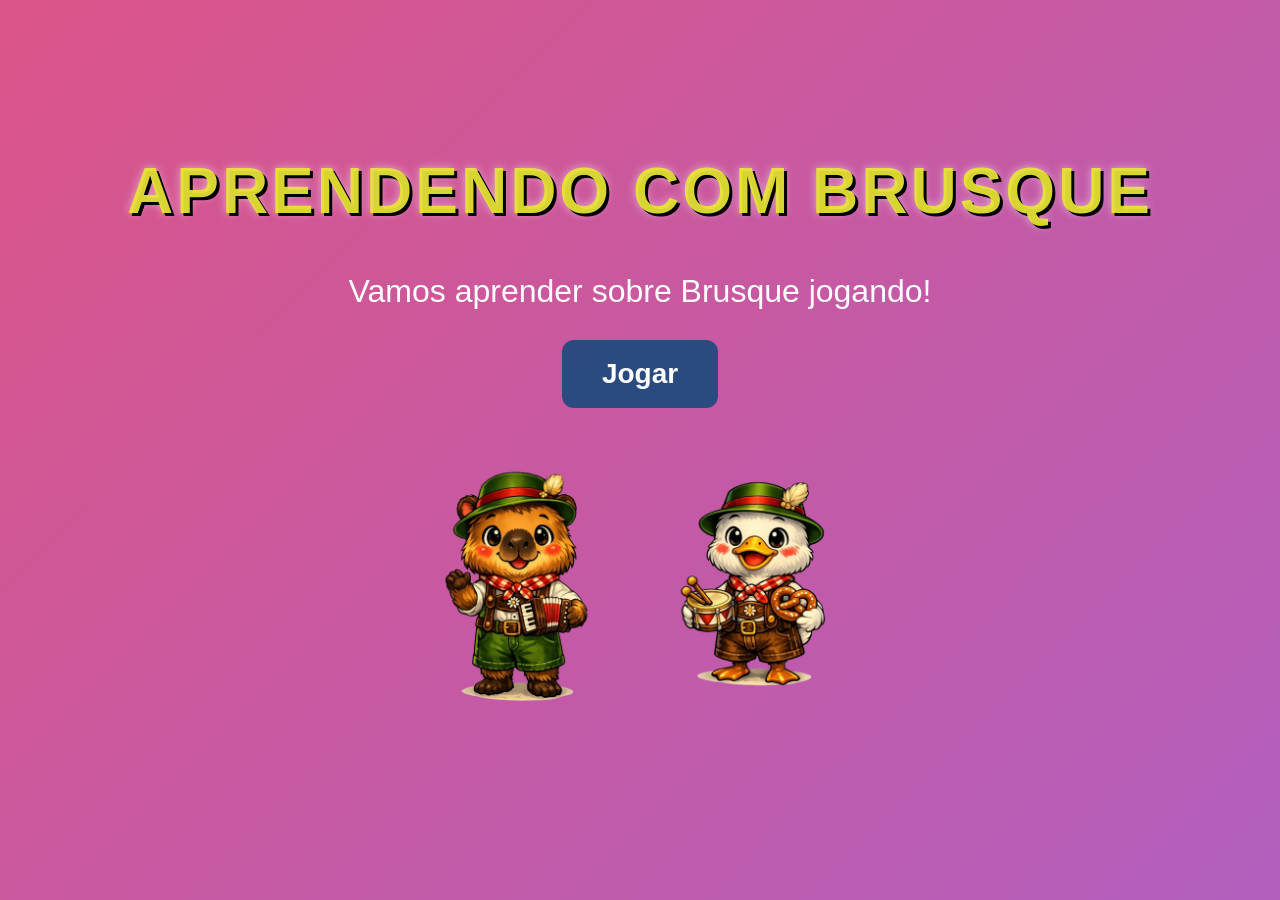
==== index.html @ c73be556 "Add files via upload Versão 1.0 finalizado, ainda tem coisas para mexer mais para frente" ====
<!DOCTYPE html>
<html lang="pt-BR">

<head>
    <meta charset="UTF-8">
    <meta name="viewport" content="width=device-width, initial-scale=1.0, maximum-scale=1.0, user-scalable=no">
    <link rel="stylesheet" href="/assets/css/style.css">
    <title>Jogo Curricularização</title>
</head>

<body>

    <!-- ==================== Vidas ==================== -->
    <section class="vidas">
        <img src="/assets/Img/vida/Vida.png" class="vida" alt="vida">
        <img src="/assets/Img/vida/Vida.png" class="vida" alt="vida">
        <img src="/assets/Img/vida/Vida.png" class="vida" alt="vida">
    </section>

    <!-- ==================== INÍCIO ==================== -->
    <section class="tela" id="Inicio">
        <div class="menu">
            <h1>Aprendendo com Brusque</h1>
            <p>Vamos aprender sobre Brusque jogando!</p>
            <button class="botão" onclick="iniciarJogo()">Jogar</button>
        </div>
        <div class="mascotes">
            <img src="/assets/Img/mascote/Msct-1.png" class="mascote animar" alt="mascote 1">
            <img src="/assets/Img/mascote/Msct-2.png" class="mascote animar" alt="mascote 2">
        </div>
    </section>

    <!-- ==================== PERGUNTA 1 - País ==================== -->
    <section class="tela" id="pergunta1">
        <h2>Em qual país fica Santa Catarina?</h2>
        <div class="opções">
            <button class="opcao" data-correta="false">
                <img src="/assets/Img/bandeiras paises/Bandeira-4.jpeg" class="bandeira" alt="Itália">
                <h3>ITÁLIA</h3>
            </button>
            <button class="opcao" data-correta="false">
                <img src="/assets/Img/bandeiras paises/Bandeira-3.jpeg" class="bandeira" alt="África do Sul">
                <h3>África do Sul</h3>
            </button>
            <button class="opcao" data-correta="false">
                <img src="/assets/Img/bandeiras paises/Bandeira-2.jpeg" class="bandeira" alt="China">
                <h3>CHINA</h3>
            </button>
            <button class="opcao" data-correta="true">
                <img src="/assets/Img/bandeiras paises/Bandeira-1.png" class="bandeira" alt="Brasil">
                <h3>BRASIL</h3>
            </button>
        </div>
    </section>

    <!-- ==================== PERGUNTA 2 - Festa ==================== -->
    <section class="tela" id="pergunta2">
        <h2>Qual destas é a festa típica de Brusque?</h2>
        <div class="opções">
            <button class="opcao" data-correta="false">
                <img src="/assets/Img/festa/Festa-1.jpeg" class="festa" alt="Festa 1">
            </button>
            <button class="opcao" data-correta="true">
                <img src="/assets/Img/festa/Festa-2.jpeg" class="festa" alt="Festa 2">
            </button>
            <button class="opcao" data-correta="false">
                <img src="/assets/Img/festa/Festa-3.jpeg" class="festa" alt="Festa 3">
            </button>
        </div>
    </section>

    <!-- ==================== PERGUNTA 3 - Parque ==================== -->
    <section class="tela" id="pergunta3">
        <h2>Qual destes parques é o Parque das Esculturas localizado em Brusque?</h2>
        <div class="opções">
            <button class="opcao" data-correta="false">
                <img src="/assets/Img/parques/Parque-4.jpeg" class="parque" alt="Parque 4">
            </button>
            <button class="opcao" data-correta="false">
                <img src="/assets/Img/parques/Parque-2.jpeg" class="parque" alt="Parque 2">
            </button>
            <button class="opcao" data-correta="true">
                <img src="/assets/Img/parques/Parque-1.jpg" class="parque" alt="Parque correto">
            </button>
            <button class="opcao" data-correta="false">
                <img src="/assets/Img/parques/Parque-3.jpeg" class="parque" alt="Parque 3">
            </button>
        </div>
    </section>

    <!-- ==================== PERGUNTA 4 — ARRASTAR DATA ==================== -->
    <section class="tela" id="pergunta4">
        <h2>Arraste a imagem de Brusque para a data que foi fundada</h2>
        <div class="area-jogo">

            <div class="drag-item" id="drag-p4">
                <img src="/assets/Img/brasao/brusque.png" alt="Brusque">
            </div>

            <div class="datas">

                <div class="caixa-data" data-correto="false">
                    <img src="/assets/Img/anos/2025.png" class="img-caixa" alt="2025">
                    <span>2025</span>
                </div>

                <div class="caixa-data" data-correto="true">
                    <img src="/assets/Img/anos/1860.png" class="img-caixa" alt="1860">
                    <span>1860</span>
                </div>

                <div class="caixa-data" data-correto="false">
                    <img src="/assets/Img/anos/1980.png" class="img-caixa" alt="1980">
                    <span>1980</span>
                </div>

            </div>
        </div>
    </section>

    <!-- ==================== PERGUNTA 5 - Brusquense ==================== -->
    <section class="tela" id="pergunta5">
        <h2>Quem nasce em Brusque é Brusquense?</h2>
        <div class="opções">
            <button class="opcao" data-correta="true">
                VERDADEIRO
            </button>
            <button class="opcao" data-correta="false">
                FALSO
            </button>
        </div>
    </section>

    <!-- ==================== PERGUNTA 6 - Comprar ==================== -->
    <section class="tela" id="pergunta6">
        <h2>Brusque é o melhor lugar para comprar:</h2>
        <div class="opções">
            <button class="opcao" data-correta="true">
                ROUPA
            </button>
            <button class="opcao" data-correta="false">
                BRINQUEDO
            </button>
            <button class="opcao" data-correta="false">
                ELETRÔNICO
            </button>
        </div>
    </section>

    <!-- ==================== PERGUNTA 7 — ARRASTAR REGIÃO ==================== -->
    <section class="tela" id="pergunta7">
        <h2>Conecte Brusque a sua região</h2>
        <div class="area-jogo">

            <div class="drag-item" id="drag-p7">
                <img src="/assets/Img/brasao/brusque.png" alt="Brusque">
            </div>

            <div class="regiao">

                <div class="caixa-data" data-correto="false">
                    <img src="/assets/Img/estados/sao-paulo.png" class="img-caixa" alt="SP">
                    <span>São Paulo</span>
                </div>

                <div class="caixa-data" data-correto="true">
                    <img src="/assets/Img/estados/santa-catarina.png" class="img-caixa" alt="SC">
                    <span>Santa Catarina</span>
                </div>

                <div class="caixa-data" data-correto="false">
                    <img src="/assets/Img/estados/parana.png" class="img-caixa" alt="PR">
                    <span>Paraná</span>
                </div>

                <div class="caixa-data" data-correto="false">
                    <img src="/assets/Img/estados/acre.png" class="img-caixa" alt="AC">
                    <span>Acre</span>
                </div>

            </div>
        </div>
    </section>

    <!-- ==================== PERGUNTA 8 — ARRASTAR ANIVERSÁRIO ==================== -->
    <section class="tela" id="pergunta8">
        <h2>Arraste Brusque para o dia em que está de aniversário:</h2>
        <div class="area-jogo">

            <div class="drag-item" id="drag-p8">
                <img src="/assets/Img/brasao/brusque.png" alt="Brusque">
            </div>

            <div class="data-aniversario">

                <div class="caixa-data" data-correto="false">
                    <img src="/assets/Img/datas/15.png" alt="Quinze de Março" class="img-caixa">
                    <span>15 de Março</span>
                </div>

                <div class="caixa-data" data-correto="false">
                    <img src="/assets/Img/datas/22.png" alt="Vinte e Dois de Novembro" class="img-caixa">
                    <span>22 de Novembro</span>
                </div>

                <div class="caixa-data" data-correto="true">
                    <img src="/assets/Img/datas/04.png" alt="Quatro de Agosto" class="img-caixa">
                    <span>04 de Agosto</span>
                </div>

            </div>
        </div>
    </section>

    <!-- ==================== PERGUNTA 9 — ARRASTAR COMIDA ==================== -->
    <section class="tela" id="pergunta9">
        <h2>Conecte Brusque às suas comidas típicas:</h2>
        <div class="area-jogo">

            <div class="drag-item" id="drag-p9">
                <img src="/assets/Img/brasao/brusque.png" alt="Brusque">
            </div>

            <div class="datas">

                <div class="caixa-data" data-correto="true">
                    <img src="/assets/Img/comidas/marreco.png" alt="Marreco Recheado" class="img-caixa">
                    <span>Marreco Recheado</span>
                </div>

                <div class="caixa-data" data-correto="false">
                    <img src="/assets/Img/comidas/pao de queijo.png" alt="Pão de Queijo" class="img-caixa">
                    <span>Pão de Queijo</span>
                </div>

                <div class="caixa-data" data-correto="false">
                    <img src="/assets/Img/comidas/moqueca.png" alt="Moqueca" class="img-caixa">
                    <span>Moqueca</span>
                </div>

            </div>
        </div>
    </section>

    <!-- ==================== PERGUNTA 10 - Comida Tipica  ==================== -->
    <section class="tela" id="pergunta10">
        <h2>O Marreco é uma comida típica de Brusque?</h2>
        <div class="opções">
            <button class="opcao" data-correta="true">
                VERDADEIRO
            </button>
            <button class="opcao" data-correta="false">
                FALSO
            </button>
        </div>
    </section>

    <!-- ==================== PERGUNTA 11 - Fundação ==================== -->
    <section class="tela" id="pergunta11">
        <h2>Qual povo fundou a cidade de Brusque?</h2>
        <div class="opções">
            <button class="opcao" data-correta="false">
                <img src="/assets/Img/cultura/gaucho.png" class="cultura" alt="Gaúchos">
                <h3>Gaúchos</h3>
            </button>
            <button class="opcao" data-correta="false">
                <img src="/assets/Img/cultura/mineiro.png" class="cultura" alt="Mineiros">
                <h3>Mineiros</h3>
            </button>
            <button class="opcao" data-correta="false">
                <img src="/assets/Img/cultura/ingles.png" class="cultura" alt="Ingleses">
                <h3>Ingleses</h3>
            </button>
            <button class="opcao" data-correta="true">
                <img src="/assets/Img/cultura/alemao.png" class="cultura" alt="Alemães">
                <h3>Alemães</h3>
            </button>
        </div>
    </section>

    <!-- ==================== PERGUNTA 12 - Idade de Brusque ==================== -->
    <section class="tela" id="pergunta12">
        <h2>Brusque tem 161 anos de idade?</h2>
        <div class="opções">
            <button class="opcao" data-correta="false">
                VERDADEIRO
            </button>
            <button class="opcao" data-correta="true">
                FALSO
            </button>
        </div>
    </section>

    <!-- ==================== PERGUNTA 13 - Animal Comum em Bruque==================== -->
    <section class="tela" id="pergunta13">
        <h2>Qual deste animais é comum avistar em Brusque?</h2>
        <div class="opções">
            <button class="opcao" data-correta="false">
                <img src="/assets/Img/animais/animal-1.png" class="animais" alt="Leão">
                <h3>Leão</h3>
            </button>
            <button class="opcao" data-correta="false">
                <img src="/assets/Img/animais/animal-4.png" class="animais" alt="Elefante">
                <h3>Elefante</h3>
            </button>
            <button class="opcao" data-correta="true">
                <img src="/assets/Img/animais/animal-2.png" class="animais" alt="Capivara">
                <h3>Capivara</h3>
            </button>
            <button class="opcao" data-correta="false">
                <img src="/assets/Img/animais/animal-3.png" class="animais" alt="Onça">
                <h3>Onça</h3>
            </button>
        </div>
    </section>

    <!-- ==================== PERGUNTA 14 - Escultura da FIP ==================== -->
    <section class="tela" id="pergunta14">
        <h2>A FIP tem a escultura de um Marreco?</h2>
        <div class="opções">
            <button class="opcao" data-correta="true">
                VERDADEIRO
            </button>
            <button class="opcao" data-correta="false">
                FALSO
            </button>
        </div>
    </section>

    <!-- ==================== PERGUNTA 15 - Maior Loja de Brusque ==================== -->
    <section class="tela" id="pergunta15">
        <h2>A Havan é a maior loja de Brusque?</h2>
        <div class="opções">
            <button class="opcao" data-correta="true">
                VERDADEIRO
            </button>
            <button class="opcao" data-correta="false">
                FALSO
            </button>
        </div>
    </section>

    <!-- ==================== PARABÉNS ==================== -->
    <section class="tela" id="acertou">
        <h1>PARABÉNS!</h1>
        <p>Você terminou o jogo!</p>
        <button onclick="irParaDados()" class="botão">Continuar</button>

        <p>Jogo feito por:</p>
        <p>Otavio Henrique da Silva</p>
        <p>Priscila Trein da Luz</p>
        <p>Valeria Sofia Orence Chacon</p>
        <p>Eduardo Bernardo da Silva</p>
        <p>Lucas Gabriel Maurici</p>
    </section>

    <!-- ==================== ERROU ==================== -->
    <section class="tela" id="errou">
        <h1>OPS!</h1>
        <p>Você usou todas as tentativas.<br> Mas não se preocupe tente novamente!</p>
        <button onclick="irParaInicio()" class="botão">Continuar</button>
    </section>

    <!-- ==================== DADOS ==================== -->
    <section class="tela" id="dados">
        <h2>Insira aqui os dados do estudante</h2>
        <label for="nomeAluno">Nome do aluno:</label>
        <input type="text" id="nomeAluno" placeholder="Nome do aluno" autocomplete="off">
        <label for="idadeAluno">Idade do aluno:</label>
        <input type="text" id="idadeAluno" placeholder="Idade do aluno" autocomplete="off" inputmode="numeric">
        <label for="escolaAluno">Nome da Escola:</label>
        <input type="text" id="escolaAluno" placeholder="Escola do aluno" autocomplete="off">
        <div class="botões-dados">
            <button class="botão" onclick="finalizarDados()">Enviar</button>
            <button class="botão" onclick="finalizarDados()">Pular</button>
        </div>
    </section>

    <section class="tela" id="fb">
        <div id="feedback" class="feedback">
            
        </div>
    </section>

    <script type="module" src="/assets/js/main.js"></script>
</body>

</html>
---- assets/css/style.css ----
/* ===================================================
   RESET & BASE
=================================================== */

*,
*::before,
*::after {
    box-sizing: border-box;
    -webkit-tap-highlight-color: transparent;
}

html {
    /* Escala fluida: base 14px em telas pequenas → 16px em grandes */
    font-size: clamp(14px, 1.5vw, 16px);
}

body {
    margin: 0;
    font-family: Arial, Helvetica, sans-serif;
    overflow: hidden;
    background: linear-gradient(#4fc3f7, #66bb6a);
    /* Garante que o body ocupe sempre a tela toda */
    width: 100vw;
    height: 100vh;
    height: 100dvh;
    /* suporte a viewport dinâmica em mobile moderno */
}

/* ===================================================
   TELAS
=================================================== */

.tela {

    width: 100vw;

    min-height: 100vh;

    min-height: 100dvh;

    flex-direction: column;

    justify-content: center;

    align-items: center;

    text-align: center;

    position: relative;

    padding: clamp(12px, 4vw, 40px);

    overflow-y: auto;

    overflow-x: hidden;

    -webkit-overflow-scrolling: touch;
}

/* ===================================================
   TELA INICIAL
=================================================== */

#Inicio {
    display: flex;
    background: linear-gradient(-45deg, #0f8a0b, #e47e1f, #a462cf, #db5488);
    background-size: 400% 400%;
    -webkit-animation: fundo 8s ease infinite;
    animation: fundo 8s ease infinite;
}

@-webkit-keyframes fundo {
    0% {
        background-position: 0% 50%;
    }

    50% {
        background-position: 100% 50%;
    }

    100% {
        background-position: 0% 50%;
    }
}

@keyframes fundo {
    0% {
        background-position: 0% 50%;
    }

    50% {
        background-position: 100% 50%;
    }

    100% {
        background-position: 0% 50%;
    }
}

/* ===================================================
   MENU
=================================================== */

.menu {
    display: -webkit-box;
    display: -ms-flexbox;
    display: flex;
    -webkit-box-orient: vertical;
    -webkit-box-direction: normal;
    -ms-flex-direction: column;
    flex-direction: column;
    -webkit-box-align: center;
    -ms-flex-align: center;
    align-items: center;
    gap: clamp(8px, 2vw, 14px);
}

/* ===================================================
   TIPOGRAFIA — fluida com clamp()
=================================================== */

h1 {
    color: #e7e436ee;
    /* 28px em telas mínimas → 65px em desktops grandes */
    font-size: clamp(1.6rem, 5vw + 1rem, 4rem);
    text-transform: uppercase;
    letter-spacing: clamp(1px, 0.3vw, 3px);
    text-shadow:
        3px 3px 0px #000,
        0 0 10px rgba(255, 255, 255, 0.5);
    margin: 0 0 clamp(6px, 1.5vw, 16px);
    -webkit-animation: titulo 2s infinite alternate;
    animation: titulo 2s infinite alternate;
    line-height: 1.1;
}

@-webkit-keyframes titulo {
    from {
        -webkit-transform: translateY(0px);
        transform: translateY(0px);
    }

    to {
        -webkit-transform: translateY(-6px);
        transform: translateY(-6px);
    }
}

@keyframes titulo {
    from {
        transform: translateY(0px);
    }

    to {
        transform: translateY(-6px);
    }
}

h2 {
    color: #f8f8f8fb;
    font-size: clamp(1.1rem, 3.5vw + 0.5rem, 3rem);
    text-transform: uppercase;
    letter-spacing: clamp(1px, 0.3vw, 3px);
    text-shadow:
        3px 3px 2px #000,
        0 0 10px rgba(209, 190, 190, 0.5);
    -webkit-animation: titulo 2s infinite alternate;
    animation: titulo 2s infinite alternate;
    margin: 0 0 clamp(10px, 2vw, 24px);
    line-height: 1.2;
    max-width: 90vw;
}

p {
    font-size: clamp(1rem, 2.5vw, 2.1rem);
    color: white;
    margin: clamp(6px, 1.5vw, 16px) 0;
}

/* ===================================================
   BOTÃO PRINCIPAL
=================================================== */

.botão {
    display: inline-block;
    text-decoration: none;
    background-color: #1e4a7eea;
    color: white;
    padding: clamp(10px, 2vw, 18px) clamp(20px, 4vw, 40px);
    border-radius: 12px;
    font-size: clamp(0.9rem, 2.5vw, 1.75rem);
    font-weight: bold;
    -webkit-transition: background-color 0.3s, -webkit-transform 0.3s;
    transition: background-color 0.3s, transform 0.3s;
    border: none;
    cursor: pointer;
    -webkit-user-select: none;
    -moz-user-select: none;
    -ms-user-select: none;
    user-select: none;
    /* Evita clique duplo acidental em mobile */
    -ms-touch-action: manipulation;
    touch-action: manipulation;
}

.botão:hover,
.botão:focus {
    background-color: #73098d;
    -webkit-transform: scale(1.1);
    transform: scale(1.1);
    outline: none;
}

/* ===================================================
   OPÇÕES (múltipla escolha)
=================================================== */

/* ===================================================
   OPÇÕES (múltipla escolha)
=================================================== */

.opções {

    display: flex;

    justify-content: center;

    align-items: center;

    flex-wrap: wrap;

    gap: clamp(10px, 2vw, 24px);

    width: 100%;

    max-width: 95vw;
}

.opcao {

    display: flex;

    flex-direction: column;

    justify-content: center;

    align-items: center;

    gap: 10px;

    min-width: 150px;

    min-height: 65px;

    padding:
        clamp(12px, 2vw, 18px) clamp(22px, 4vw, 40px);

    background-color: #1e4a7eea;

    color: white;

    border: none;

    border-radius: 12px;

    font-size:
        clamp(0.9rem, 2vw, 1.3rem);

    font-weight: bold;

    text-align: center;

    cursor: pointer;

    transition:
        transform 0.3s,
        background-color 0.3s,
        box-shadow 0.3s;

    user-select: none;

    touch-action: manipulation;
}

.opcao:hover,
.opcao:focus {

    background-color: #73098d;

    transform: scale(1.05);

    box-shadow:
        0 0 12px rgba(255, 255, 255, 0.4);

    outline: none;
}

.opcao h3 {

    margin: 0;

    color: white;

    font-size:
        clamp(0.8rem, 2vw, 1.2rem);
}

.opcao img {

    display: block;

    max-width: 100%;
}

/* ===================================================
   IMAGENS DAS OPÇÕES — fluidas
=================================================== */

.bandeira {
    width: clamp(80px, 14vw, 160px);
    height: clamp(55px, 9vw, 105px);
    object-fit: cover;
    border-radius: 10px;
}

.festa {
    width: clamp(100px, 16vw, 210px);
    height: clamp(130px, 20vw, 260px);
    object-fit: contain;
    border-radius: 10px;
}



.parque {
    width: 220px;
    height: 140px;
    object-fit: cover;
    border-radius: 12px;
    display: flex;
    justify-content: center;
    gap: 20px;
    flex-wrap: wrap;
}

.animais,
.cultura {
    width: clamp(100px, 16vw, 210px);
    height: clamp(130px, 20vw, 260px);
    object-fit: contain;
    display: flex;
}

/* ===================================================
   MASCOTES
=================================================== */

.mascotes {
    display: -webkit-box;
    display: -ms-flexbox;
    display: flex;
    -webkit-box-align: center;
    -ms-flex-align: center;
    align-items: center;
    -webkit-box-pack: center;
    -ms-flex-pack: center;
    justify-content: center;
    gap: clamp(16px, 4vw, 40px);
    margin-top: clamp(16px, 3vw, 36px);
    -ms-flex-wrap: wrap;
    flex-wrap: wrap;
}

.mascote {
    width: clamp(90px, 16vw, 200px);
    height: auto;
}

.animar {
    -webkit-animation: mexer 2s infinite alternate;
    animation: mexer 2s infinite alternate;
}

@-webkit-keyframes mexer {
    from {
        -webkit-transform: translateY(0px) rotate(-5deg);
        transform: translateY(0px) rotate(-5deg);
    }

    to {
        -webkit-transform: translateY(-15px) rotate(5deg);
        transform: translateY(-15px) rotate(5deg);
    }
}

@keyframes mexer {
    from {
        transform: translateY(0px) rotate(-5deg);
    }

    to {
        transform: translateY(-15px) rotate(5deg);
    }
}

/* ===================================================
   ÁREA DE JOGO (arrastar)
=================================================== */

.area-jogo {
    display: -webkit-box;
    display: -ms-flexbox;
    display: flex;
    -webkit-box-orient: vertical;
    -webkit-box-direction: normal;
    -ms-flex-direction: column;
    flex-direction: column;
    -webkit-box-align: center;
    -ms-flex-align: center;
    align-items: center;
    gap: clamp(20px, 4vw, 50px);
    width: 100%;
    max-width: 95vw;
}

/* ===================================================
   ELEMENTO ARRASTÁVEL
=================================================== */

.drag-item {
    display: -webkit-inline-box;
    display: -ms-inline-flexbox;
    display: inline-flex;
    -webkit-box-orient: vertical;
    -webkit-box-direction: normal;
    -ms-flex-direction: column;
    flex-direction: column;
    -webkit-box-align: center;
    -ms-flex-align: center;
    align-items: center;
    gap: 8px;
    cursor: -webkit-grab;
    cursor: grab;
    -webkit-transition: -webkit-transform 0.2s, opacity 0.2s;
    transition: transform 0.2s, opacity 0.2s;
    -webkit-user-select: none;
    -moz-user-select: none;
    -ms-user-select: none;
    user-select: none;
    /* Importante: desabilita scroll durante drag em touch */
    -ms-touch-action: none;
    touch-action: none;
    /* Evita que a imagem seja "arrastada" pelo browser nativamente no mobile */
    -webkit-user-drag: none;
}

.drag-item:active {
    cursor: -webkit-grabbing;
    cursor: grabbing;
    opacity: 0.7;
}

.drag-item img {
    width: clamp(80px, 14vw, 200px);
    height: auto;
    pointer-events: none;
    /* Evita que o drag capture só a imagem */
    -webkit-user-drag: none;
    -moz-user-drag: none;
    user-drag: none;
    display: block;
}

/*
    SLOT DE IMAGEM ADICIONAL dentro do drag-item:
    Qualquer <img> colocado dentro de .drag-item (além do primeiro)
    também recebe o mesmo tamanho automaticamente.
*/
.drag-item img+img {
    width: clamp(60px, 10vw, 140px);
    border-radius: 8px;
    object-fit: cover;
}

/* ===================================================
   CAIXAS DE DESTINO (drop zones)
=================================================== */

.datas,
.regiao,
.data-aniversario {
    display: -webkit-box;
    display: -ms-flexbox;
    display: flex;
    gap: clamp(10px, 2.5vw, 32px);
    -ms-flex-wrap: wrap;
    flex-wrap: wrap;
    -webkit-box-pack: center;
    -ms-flex-pack: center;
    justify-content: center;
    width: 100%;
}

.caixa-data {
    /* Tamanho adaptável: mínimo 100px, ideal proporcional, máximo 155px */
    width: clamp(100px, 22vw, 155px);
    height: clamp(100px, 22vw, 155px);
    border: 4px dashed white;
    border-radius: 20px;
    background: rgba(255, 255, 255, 0.2);
    display: -webkit-box;
    display: -ms-flexbox;
    display: flex;
    -webkit-box-orient: vertical;
    -webkit-box-direction: normal;
    -ms-flex-direction: column;
    flex-direction: column;
    -webkit-box-pack: center;
    -ms-flex-pack: center;
    justify-content: center;
    -webkit-box-align: center;
    -ms-flex-align: center;
    align-items: center;
    gap: 6px;
    font-size: clamp(0.7rem, 2vw, 1.6rem);
    color: white;
    font-weight: bold;
    -webkit-transition: background-color 0.25s, -webkit-transform 0.25s, border-color 0.25s;
    transition: background-color 0.25s, transform 0.25s, border-color 0.25s;
    text-align: center;
    padding: clamp(4px, 1vw, 10px);
    cursor: pointer;
    /* Necessário para que o drop funcione no iOS Safari */
    -ms-touch-action: none;
    touch-action: none;
}

.caixa-data span {
    font-size: clamp(0.7rem, 2vw, 1.5rem);
    font-weight: bold;
    line-height: 1.2;
}

/* Imagem dentro da caixa de destino */
.caixa-data .img-caixa {
    width: clamp(50px, 10vw, 100px);
    height: clamp(35px, 7vw, 70px);
    object-fit: cover;
    border-radius: 8px;
    pointer-events: none;
}

.caixa-data:hover,
.caixa-data.drag-over {
    -webkit-transform: scale(1.06);
    transform: scale(1.06);
    background: rgba(255, 255, 255, 0.35);
    border-color: #ffe066;
}

/* Estado visual ao acertar */
.caixa-data.acerto {
    border-color: #00e676;
    background: rgba(0, 230, 118, 0.35);
}

/* Estado visual ao errar */
.caixa-data.erro {
    border-color: #ff1744;
    background: rgba(255, 23, 68, 0.3);
}

/* ===================================================
   FEEDBACK VISUAL E BLOQUEIOS
=================================================== */

.opcao.correta,
.botão.correta {
    background: #00c853 !important;
    box-shadow: 0 0 18px rgba(0, 200, 83, 0.8);
    transform: scale(1.06);
}

.opcao.errada,
.botão.errada {
    background: #ff1744 !important;
    box-shadow: 0 0 18px rgba(255, 23, 68, 0.8);
    transform: scale(0.96);
}

.opcao.desabilitado,
.botão.desabilitado {
    pointer-events: none;
    opacity: 0.7;
}

/* Caixas de arrastar NÃO clicáveis */
.caixa-data {
    cursor: default;
}

/* Hover só quando estiver arrastando */
body.dragging .caixa-data.drag-over {
    -webkit-transform: scale(1.06);
    transform: scale(1.06);
    background: rgba(255, 255, 255, 0.35);
    border-color: #ffe066;
}

.caixa-data:hover {
    -webkit-transform: none;
    transform: none;
    background: rgba(255, 255, 255, 0.2);
    border-color: white;
}

/* ===================================================
   VIDAS
=================================================== */

.vidas {
    position: fixed;
    top: clamp(10px, 2vw, 24px);
    left: clamp(10px, 2vw, 24px);
    display: -webkit-box;
    display: -ms-flexbox;
    display: flex;
    gap: clamp(6px, 1.5vw, 14px);
    z-index: 999;
}

.vida {
    width: clamp(32px, 6vw, 64px);
    height: clamp(32px, 6vw, 64px);
    -webkit-transition: opacity 0.3s, -webkit-transform 0.3s;
    transition: opacity 0.3s, transform 0.3s;
}

.perdida {
    opacity: 0.2;
    -webkit-transform: scale(0.8);
    transform: scale(0.8);
}

/* ===================================================
   TELA DE DADOS
=================================================== */

#dados {
    gap: clamp(8px, 2vw, 18px);
}

#dados label {
    font-size: clamp(0.9rem, 2.2vw, 1.4rem);
    color: white;
    font-weight: bold;
    text-align: left;
    width: clamp(200px, 60vw, 360px);
}

#dados input {
    padding: clamp(8px, 1.5vw, 14px) clamp(10px, 2vw, 22px);
    border-radius: 10px;
    border: none;
    font-size: clamp(0.85rem, 2vw, 1.25rem);
    width: clamp(200px, 60vw, 360px);
    /* Melhora o foco visível para acessibilidade */
    outline: 3px solid transparent;
    -webkit-transition: outline 0.2s;
    transition: outline 0.2s;
}

#dados input:focus {
    outline: 3px solid #ffe066;
}

#dados .botões-dados {
    display: -webkit-box;
    display: -ms-flexbox;
    display: flex;
    gap: clamp(10px, 3vw, 20px);
    margin-top: clamp(6px, 1.5vw, 14px);
    -ms-flex-wrap: wrap;
    flex-wrap: wrap;
    -webkit-box-pack: center;
    -ms-flex-pack: center;
    justify-content: center;
}

/* ===================================================
   Feedback -Working in Progress-
=================================================== */

.feedback {

    position: fixed;

    left: 50%;
    bottom: 30px;

    transform: translateX(-50%);

    background: rgba(0, 0, 0, 0.9);

    color: white;

    padding: 14px 24px;

    border-radius: 12px;

    font-size: 1rem;

    font-weight: bold;

    opacity: 0;

    pointer-events: none;

    transition:
        opacity 0.3s ease,
        transform 0.3s ease;

    z-index: 9999;

    max-width: 90vw;

    text-align: center;
}

.feedback.mostrar {

    opacity: 1;

    transform:
        translateX(-50%) translateY(-10px);
}

.feedback.acerto {

    background: #1f8f4d;
}

.feedback.erro {

    background: #c0392b;
}

.feedback.info {

    background: #2c3e50;
}

/* ===================================================
   TRANSIÇÕES DE TELA
=================================================== */

.tela {

    opacity: 0;

    visibility: hidden;

    transform: scale(0.96);

    transition:
        opacity 0.45s ease,
        transform 0.45s ease,
        visibility 0.45s;

    pointer-events: none;
}

/* TELA ATIVA */

.tela.ativa {

    opacity: 1;

    visibility: visible;

    transform: scale(1);

    pointer-events: auto;
}

/* ===================================================
   RESPONSIVIDADE EXTRA — breakpoints de segurança
=================================================== */

/* Telas muito pequenas (360px ou menos ) */
@media (max-width: 380px) {
    h2 {
        font-size: 1rem;
    }

    .caixa-data {
        width: 88px;
        height: 88px;
        font-size: 0.65rem;
    }

    .drag-item img {
        width: 70px;
    }

    .bandeira {
        width: 68px;
        height: 48px;
    }

    .parque {
        width: 68px;
        height: 48px;
    }

    .festa {
        width: 85px;
        height: 110px;
    }
}

/* Tablets em retrato (768px) */
@media (min-width: 600px) and (max-width: 900px) {
    .caixa-data {
        width: 130px;
        height: 130px;
    }

    .drag-item img {
        width: 130px;
    }
}

/* Desktops e TVs (1920px+) */
@media (min-width: 1920px) {
    html {
        font-size: 18px;
    }

    .caixa-data {
        width: 180px;
        height: 180px;
    }

    .drag-item img {
        width: 220px;
    }
}

/* Landscape em mobile — reduz altura dos elementos para caber na tela */
@media (max-height: 500px) and (orientation: landscape) {
    .tela {
        justify-content: flex-start;
        padding-top: 20px;
    }

    h1 {
        font-size: 1.4rem;
    }

    h2 {
        font-size: 0.9rem;
        margin-bottom: 8px;
    }

    .mascotes {
        display: none;
    }

    /* esconde mascotes em landscape pequeno */
    .caixa-data {
        width: 85px;
        height: 85px;
    }

    .drag-item img {
        width: 70px;
    }

    .vida {
        width: 28px;
        height: 28px;
    }
}
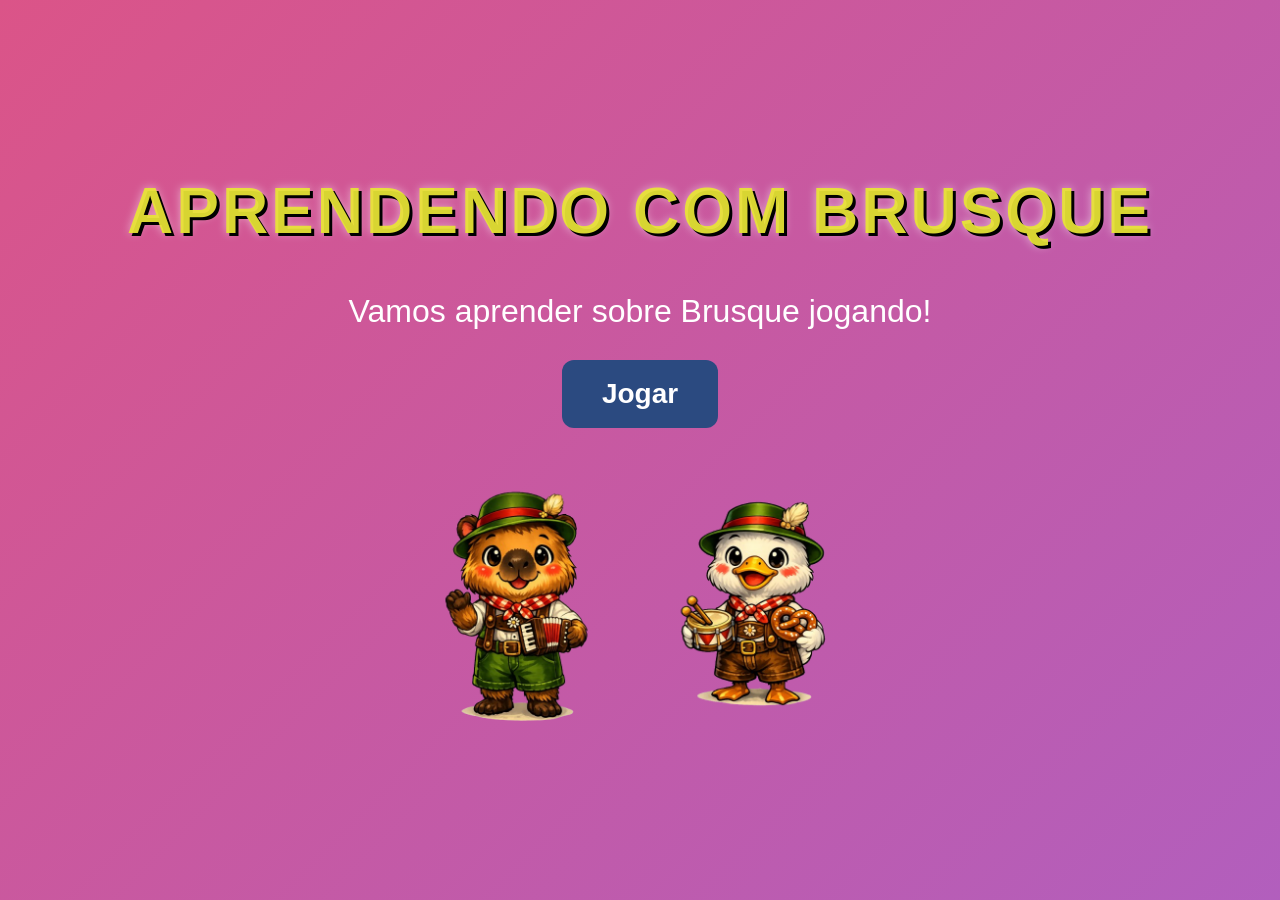
==== commit 4264f134: "ultimo commit Atulização final da versão1.0" ====
--- a/index.html
+++ b/index.html
@@ -71,7 +71,7 @@
 
     <!-- ==================== PERGUNTA 3 - Parque ==================== -->
     <section class="tela" id="pergunta3">
-        <h2>Qual destes parques é o Parque das Esculturas localizado em Brusque?</h2>
+        <h2>Qual destes é o Parque das Esculturas localizado em Brusque?</h2>
         <div class="opções">
             <button class="opcao" data-correta="false">
                 <img src="/assets/Img/parques/Parque-4.jpeg" class="parque" alt="Parque 4">
@@ -149,7 +149,7 @@
 
     <!-- ==================== PERGUNTA 7 — ARRASTAR REGIÃO ==================== -->
     <section class="tela" id="pergunta7">
-        <h2>Conecte Brusque a sua região</h2>
+        <h2>Arraste Brusque ao seu estado</h2>
         <div class="area-jogo">
 
             <div class="drag-item" id="drag-p7">
@@ -214,7 +214,7 @@
 
     <!-- ==================== PERGUNTA 9 — ARRASTAR COMIDA ==================== -->
     <section class="tela" id="pergunta9">
-        <h2>Conecte Brusque às suas comidas típicas:</h2>
+        <h2>Arraste Brusque à sua comida típica:</h2>
         <div class="area-jogo">
 
             <div class="drag-item" id="drag-p9">
@@ -293,7 +293,7 @@
 
     <!-- ==================== PERGUNTA 13 - Animal Comum em Bruque==================== -->
     <section class="tela" id="pergunta13">
-        <h2>Qual deste animais é comum avistar em Brusque?</h2>
+        <h2>Qual animal é comum avistar em Brusque?</h2>
         <div class="opções">
             <button class="opcao" data-correta="false">
                 <img src="/assets/Img/animais/animal-1.png" class="animais" alt="Leão">
--- a/assets/css/style.css
+++ b/assets/css/style.css
@@ -48,7 +48,7 @@
 
     position: relative;
 
-    padding: clamp(12px, 4vw, 40px);
+    padding: clamp(52px, 10vw, 80px) clamp(12px, 4vw, 40px) clamp(16px, 4vw, 40px);
 
     overflow-y: auto;
 
@@ -158,17 +158,20 @@
 
 h2 {
     color: #f8f8f8fb;
-    font-size: clamp(1.1rem, 3.5vw + 0.5rem, 3rem);
+    font-size: clamp(0.85rem, 3vw + 0.3rem, 3rem);
     text-transform: uppercase;
-    letter-spacing: clamp(1px, 0.3vw, 3px);
+    letter-spacing: clamp(0.5px, 0.3vw, 3px);
     text-shadow:
         3px 3px 2px #000,
         0 0 10px rgba(209, 190, 190, 0.5);
     -webkit-animation: titulo 2s infinite alternate;
     animation: titulo 2s infinite alternate;
-    margin: 0 0 clamp(10px, 2vw, 24px);
-    line-height: 1.2;
-    max-width: 90vw;
+    margin: 0 0 clamp(6px, 1.5vw, 24px);
+    line-height: 1.25;
+    max-width: 95vw;
+    word-break: break-word;
+    overflow-wrap: break-word;
+    padding: 0 clamp(4px, 2vw, 16px);
 }
 
 p {
@@ -246,14 +249,14 @@
 
     align-items: center;
 
-    gap: 10px;
-
-    min-width: 150px;
-
-    min-height: 65px;
+    gap: 8px;
+
+    min-width: clamp(100px, 28vw, 150px);
+
+    min-height: 55px;
 
     padding:
-        clamp(12px, 2vw, 18px) clamp(22px, 4vw, 40px);
+        clamp(8px, 1.5vw, 18px) clamp(12px, 3vw, 40px);
 
     background-color: #1e4a7eea;
 
@@ -264,7 +267,7 @@
     border-radius: 12px;
 
     font-size:
-        clamp(0.9rem, 2vw, 1.3rem);
+        clamp(0.8rem, 2vw, 1.3rem);
 
     font-weight: bold;
 
@@ -333,14 +336,10 @@
 
 
 .parque {
-    width: 220px;
-    height: 140px;
+    width: clamp(90px, 20vw, 220px);
+    height: clamp(60px, 13vw, 140px);
     object-fit: cover;
     border-radius: 12px;
-    display: flex;
-    justify-content: center;
-    gap: 20px;
-    flex-wrap: wrap;
 }
 
 .animais,
@@ -790,7 +789,19 @@
 /* Telas muito pequenas (360px ou menos ) */
 @media (max-width: 380px) {
     h2 {
-        font-size: 1rem;
+        font-size: 0.82rem;
+        letter-spacing: 0;
+        margin-bottom: 6px;
+    }
+
+    .opcao {
+        min-width: 80px;
+        padding: 8px 10px;
+        font-size: 0.75rem;
+    }
+
+    .opcao h3 {
+        font-size: 0.7rem;
     }
 
     .caixa-data {
@@ -809,13 +820,19 @@
     }
 
     .parque {
-        width: 68px;
-        height: 48px;
+        width: 80px;
+        height: 55px;
     }
 
     .festa {
         width: 85px;
         height: 110px;
+    }
+
+    .animais,
+    .cultura {
+        width: 80px;
+        height: 100px;
     }
 }
 
@@ -851,7 +868,7 @@
 @media (max-height: 500px) and (orientation: landscape) {
     .tela {
         justify-content: flex-start;
-        padding-top: 20px;
+        padding-top: 12px;
     }
 
     h1 {
@@ -859,15 +876,14 @@
     }
 
     h2 {
-        font-size: 0.9rem;
-        margin-bottom: 8px;
+        font-size: 0.85rem;
+        margin-bottom: 6px;
     }
 
     .mascotes {
         display: none;
     }
 
-    /* esconde mascotes em landscape pequeno */
     .caixa-data {
         width: 85px;
         height: 85px;
@@ -881,4 +897,22 @@
         width: 28px;
         height: 28px;
     }
+
+    .opcao {
+        min-width: 80px;
+        padding: 6px 10px;
+        font-size: 0.75rem;
+    }
+
+    .bandeira {
+        width: 60px;
+        height: 42px;
+    }
+
+    .festa,
+    .animais,
+    .cultura {
+        width: 70px;
+        height: 90px;
+    }
 }
